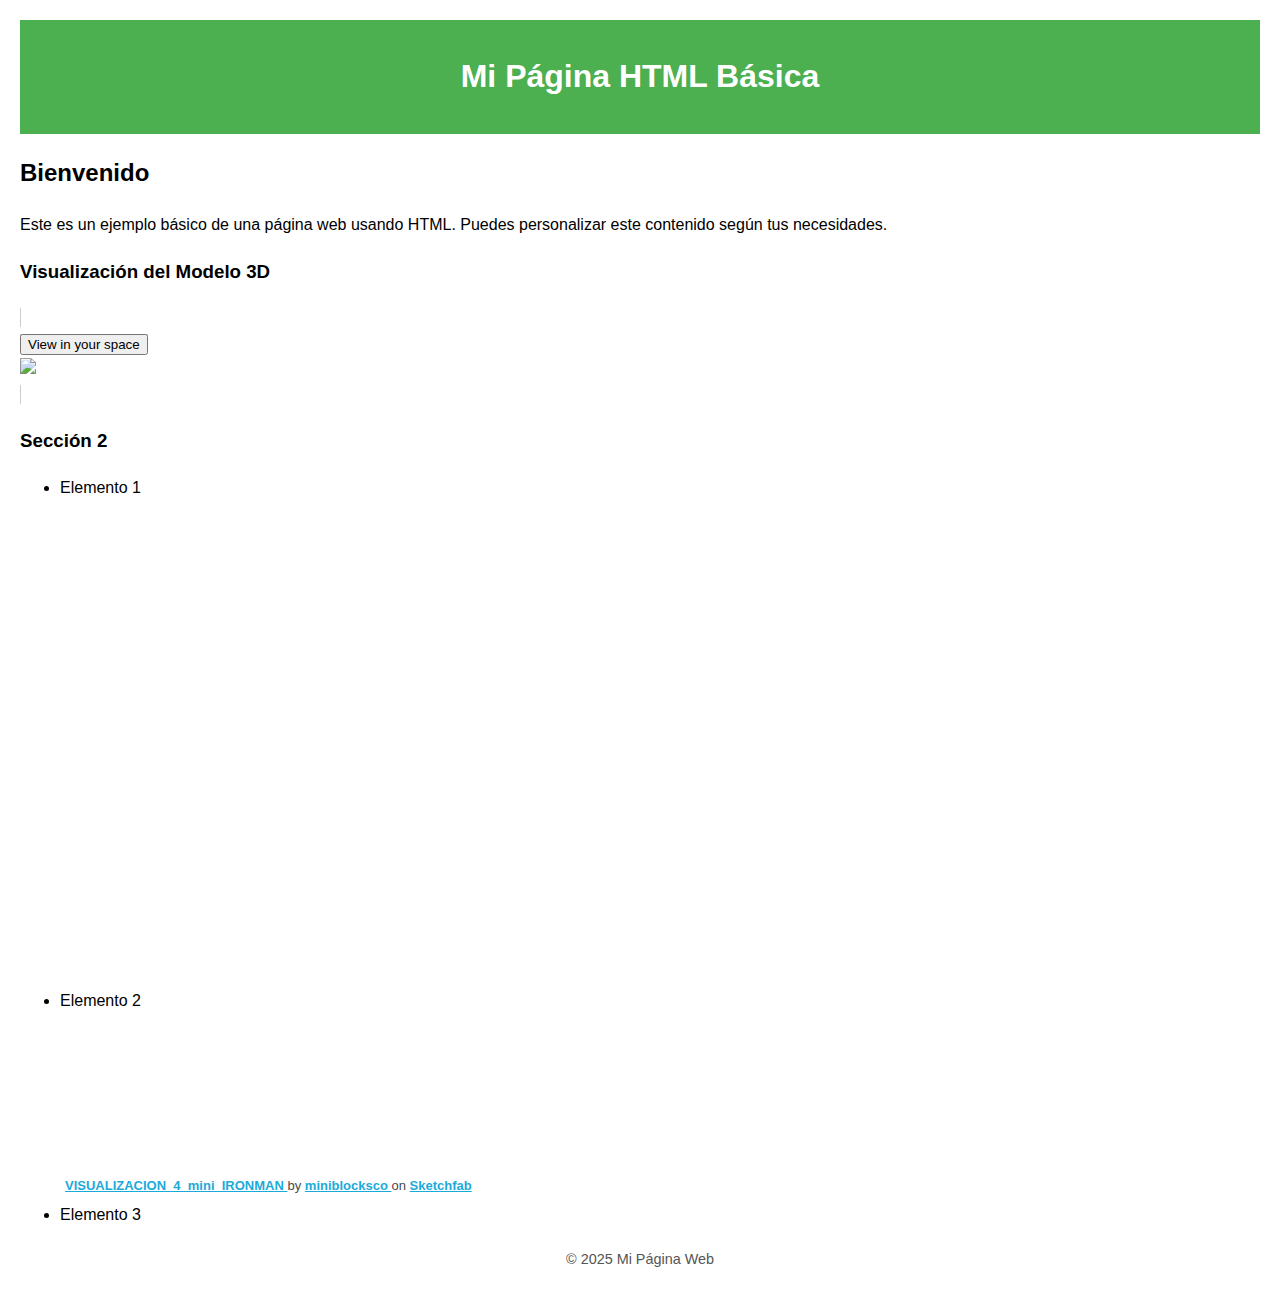
==== index.html @ 23b5477a "Update index.html" ====
<!DOCTYPE html>
<html lang="es">
<head>
    <meta charset="UTF-8">
    <meta name="viewport" content="width=device-width, initial-scale=1.0">
    <title>Documento HTML Básico</title>
    <script type="module" src="https://unpkg.com/@google/model-viewer/dist/model-viewer.min.js"></script>
    <style>
        body {
            font-family: Arial, sans-serif;
            margin: 20px;
            line-height: 1.6;
        }
        header {
            background-color: #4CAF50;
            color: white;
            padding: 10px 0;
            text-align: center;
        }
        footer {
            margin-top: 20px;
            text-align: center;
            font-size: 0.9em;
            color: #555;
        }
        model-viewer {
            width: 100%;
            height: 500px;
            background-color: #f0f0f0;
            border: 1px solid #ccc;
            border-radius: 10px;
        }
    </style>
</head>
<body>
    <header>
        <h1>Mi Página HTML Básica</h1>
    </header>

    <main>
        <h2>Bienvenido</h2>
        <p>Este es un ejemplo básico de una página web usando HTML. Puedes personalizar este contenido según tus necesidades.</p>

        <section>
            <h3>Visualización del Modelo 3D</h3>
<model-viewer src="mini_ironman.glb" ar ar-modes="webxr scene-viewer quick-look" camera-controls tone-mapping="neutral" poster="poster.webp" shadow-intensity="1">
    <div class="progress-bar hide" slot="progress-bar">
        <div class="update-bar"></div>
    </div>
    <button slot="ar-button" id="ar-button">
        View in your space
    </button>
    <div id="ar-prompt">
        <img src="https://modelviewer.dev/shared-assets/icons/hand.png">
    </div>
</model-viewer>
<script type="module" src="https://ajax.googleapis.com/ajax/libs/model-viewer/4.0.0/model-viewer.min.js"></script>
        </section>

        <section>
            <h3>Sección 2</h3>
            <ul>
                <li>Elemento 1</li>
                <iframe src="https://unal4217.autodesk360.com/shares/public/SH30dd5QT870c25f12fc5afe9123d6fda4a7?mode=embed" width="640" height="480" allowfullscreen="true" webkitallowfullscreen="true" mozallowfullscreen="true"  frameborder="0"></iframe>
                <li>Elemento 2</li>
                <div class="sketchfab-embed-wrapper"> <iframe title="VISUALIZACION_4_mini_IRONMAN" frameborder="0" allowfullscreen mozallowfullscreen="true" webkitallowfullscreen="true" allow="autoplay; fullscreen; xr-spatial-tracking" xr-spatial-tracking execution-while-out-of-viewport execution-while-not-rendered web-share src="https://sketchfab.com/models/9cd76f59a42b475c8f33a51527036eae/embed"> </iframe> <p style="font-size: 13px; font-weight: normal; margin: 5px; color: #4A4A4A;"> <a href="https://sketchfab.com/3d-models/visualizacion-4-mini-ironman-9cd76f59a42b475c8f33a51527036eae?utm_medium=embed&utm_campaign=share-popup&utm_content=9cd76f59a42b475c8f33a51527036eae" target="_blank" rel="nofollow" style="font-weight: bold; color: #1CAAD9;"> VISUALIZACION_4_mini_IRONMAN </a> by <a href="https://sketchfab.com/miniblocksco?utm_medium=embed&utm_campaign=share-popup&utm_content=9cd76f59a42b475c8f33a51527036eae" target="_blank" rel="nofollow" style="font-weight: bold; color: #1CAAD9;"> miniblocksco </a> on <a href="https://sketchfab.com?utm_medium=embed&utm_campaign=share-popup&utm_content=9cd76f59a42b475c8f33a51527036eae" target="_blank" rel="nofollow" style="font-weight: bold; color: #1CAAD9;">Sketchfab</a></p></div>
                <li>Elemento 3</li>
            </ul>
        </section>
    </main>

    <footer>
        <p>&copy; 2025 Mi Página Web</p>
    </footer>
</body>
</html>
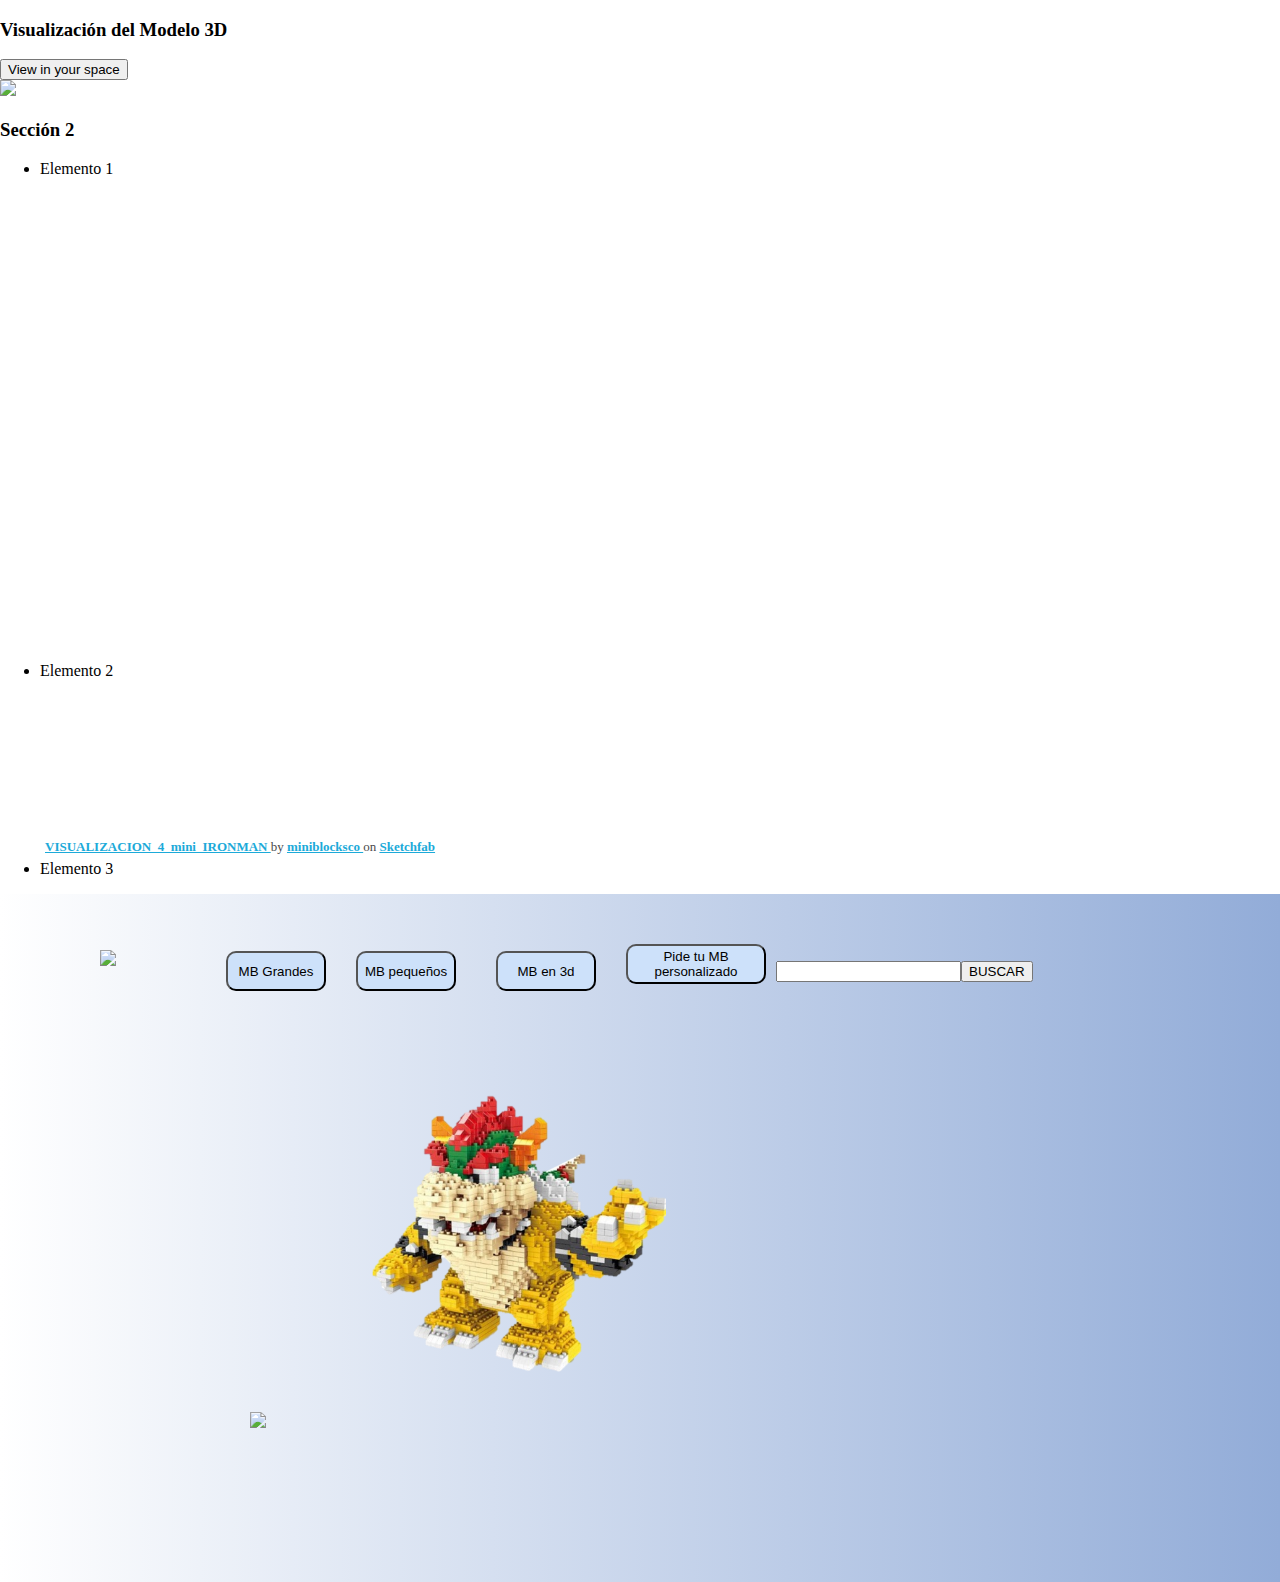
==== commit 9592f66c: "Add files via upload" ====
--- a/index.html
+++ b/index.html
@@ -1,76 +1,38 @@
-<!DOCTYPE html>
-<html lang="es">
-<head>
-    <meta charset="UTF-8">
-    <meta name="viewport" content="width=device-width, initial-scale=1.0">
-    <title>Documento HTML Básico</title>
-    <script type="module" src="https://unpkg.com/@google/model-viewer/dist/model-viewer.min.js"></script>
-    <style>
-        body {
-            font-family: Arial, sans-serif;
-            margin: 20px;
-            line-height: 1.6;
-        }
-        header {
-            background-color: #4CAF50;
-            color: white;
-            padding: 10px 0;
-            text-align: center;
-        }
-        footer {
-            margin-top: 20px;
-            text-align: center;
-            font-size: 0.9em;
-            color: #555;
-        }
-        model-viewer {
-            width: 100%;
-            height: 500px;
-            background-color: #f0f0f0;
-            border: 1px solid #ccc;
-            border-radius: 10px;
-        }
-    </style>
-</head>
-<body>
-    <header>
-        <h1>Mi Página HTML Básica</h1>
-    </header>
-
-    <main>
-        <h2>Bienvenido</h2>
-        <p>Este es un ejemplo básico de una página web usando HTML. Puedes personalizar este contenido según tus necesidades.</p>
-
-        <section>
-            <h3>Visualización del Modelo 3D</h3>
-<model-viewer src="mini_ironman.glb" ar ar-modes="webxr scene-viewer quick-look" camera-controls tone-mapping="neutral" poster="poster.webp" shadow-intensity="1">
-    <div class="progress-bar hide" slot="progress-bar">
-        <div class="update-bar"></div>
-    </div>
-    <button slot="ar-button" id="ar-button">
-        View in your space
-    </button>
-    <div id="ar-prompt">
-        <img src="https://modelviewer.dev/shared-assets/icons/hand.png">
-    </div>
-</model-viewer>
-<script type="module" src="https://ajax.googleapis.com/ajax/libs/model-viewer/4.0.0/model-viewer.min.js"></script>
-        </section>
-
-        <section>
-            <h3>Sección 2</h3>
-            <ul>
-                <li>Elemento 1</li>
-                <iframe src="https://unal4217.autodesk360.com/shares/public/SH30dd5QT870c25f12fc5afe9123d6fda4a7?mode=embed" width="640" height="480" allowfullscreen="true" webkitallowfullscreen="true" mozallowfullscreen="true"  frameborder="0"></iframe>
-                <li>Elemento 2</li>
-                <div class="sketchfab-embed-wrapper"> <iframe title="VISUALIZACION_4_mini_IRONMAN" frameborder="0" allowfullscreen mozallowfullscreen="true" webkitallowfullscreen="true" allow="autoplay; fullscreen; xr-spatial-tracking" xr-spatial-tracking execution-while-out-of-viewport execution-while-not-rendered web-share src="https://sketchfab.com/models/9cd76f59a42b475c8f33a51527036eae/embed"> </iframe> <p style="font-size: 13px; font-weight: normal; margin: 5px; color: #4A4A4A;"> <a href="https://sketchfab.com/3d-models/visualizacion-4-mini-ironman-9cd76f59a42b475c8f33a51527036eae?utm_medium=embed&utm_campaign=share-popup&utm_content=9cd76f59a42b475c8f33a51527036eae" target="_blank" rel="nofollow" style="font-weight: bold; color: #1CAAD9;"> VISUALIZACION_4_mini_IRONMAN </a> by <a href="https://sketchfab.com/miniblocksco?utm_medium=embed&utm_campaign=share-popup&utm_content=9cd76f59a42b475c8f33a51527036eae" target="_blank" rel="nofollow" style="font-weight: bold; color: #1CAAD9;"> miniblocksco </a> on <a href="https://sketchfab.com?utm_medium=embed&utm_campaign=share-popup&utm_content=9cd76f59a42b475c8f33a51527036eae" target="_blank" rel="nofollow" style="font-weight: bold; color: #1CAAD9;">Sketchfab</a></p></div>
-                <li>Elemento 3</li>
-            </ul>
-        </section>
-    </main>
-
-    <footer>
-        <p>&copy; 2025 Mi Página Web</p>
-    </footer>
-</body>
-</html>
+<!DOCTYPE html>
+<html lang="">
+<head>
+        <section>
+            <h3>Visualización del Modelo 3D</h3>
+<model-viewer src="mini_ironman.glb" ar ar-modes="webxr scene-viewer quick-look" camera-controls tone-mapping="neutral" poster="poster.webp" shadow-intensity="1">
+    <div class="progress-bar hide" slot="progress-bar">
+        <div class="update-bar"></div>
+    </div>
+    <button slot="ar-button" id="ar-button">
+        View in your space
+    </button>
+    <div id="ar-prompt">
+        <img src="https://modelviewer.dev/shared-assets/icons/hand.png">
+    </div>
+</model-viewer>
+<script type="module" src="https://ajax.googleapis.com/ajax/libs/model-viewer/4.0.0/model-viewer.min.js"></script>
+        </section>
+        <section>
+            <h3>Sección 2</h3>
+            <ul>
+                <li>Elemento 1</li>
+                <iframe src="https://unal4217.autodesk360.com/shares/public/SH30dd5QT870c25f12fc5afe9123d6fda4a7?mode=embed" width="640" height="480" allowfullscreen="true" webkitallowfullscreen="true" mozallowfullscreen="true"  frameborder="0"></iframe>
+                <li>Elemento 2</li>
+                <div class="sketchfab-embed-wrapper"> <iframe title="VISUALIZACION_4_mini_IRONMAN" frameborder="0" allowfullscreen mozallowfullscreen="true" webkitallowfullscreen="true" allow="autoplay; fullscreen; xr-spatial-tracking" xr-spatial-tracking execution-while-out-of-viewport execution-while-not-rendered web-share src="https://sketchfab.com/models/9cd76f59a42b475c8f33a51527036eae/embed"> </iframe> <p style="font-size: 13px; font-weight: normal; margin: 5px; color: #4A4A4A;"> <a href="https://sketchfab.com/3d-models/visualizacion-4-mini-ironman-9cd76f59a42b475c8f33a51527036eae?utm_medium=embed&utm_campaign=share-popup&utm_content=9cd76f59a42b475c8f33a51527036eae" target="_blank" rel="nofollow" style="font-weight: bold; color: #1CAAD9;"> VISUALIZACION_4_mini_IRONMAN </a> by <a href="https://sketchfab.com/miniblocksco?utm_medium=embed&utm_campaign=share-popup&utm_content=9cd76f59a42b475c8f33a51527036eae" target="_blank" rel="nofollow" style="font-weight: bold; color: #1CAAD9;"> miniblocksco </a> on <a href="https://sketchfab.com?utm_medium=embed&utm_campaign=share-popup&utm_content=9cd76f59a42b475c8f33a51527036eae" target="_blank" rel="nofollow" style="font-weight: bold; color: #1CAAD9;">Sketchfab</a></p></div>
+                <li>Elemento 3</li>
+            </ul>
+        </section>
+<meta charset="UTF-8">
+<link rel="stylesheet" href="/css/index-4bcd97ca2efc8ea4442b3a8b0c63d0b7030fd397c04acec9cf5d036a70a501f3.css" />
+
+
+
+
+
+<link href="https://fonts.googleapis.com" rel="preconnect" ><link href="https://fonts.gstatic.com" rel="preconnect" crossorigin ></head>
+<body id="iikm"><div id="izacf"><img id="i5eev" src="/assets/LogoLinis.png"/><button type="button" id="i379n">MB Grandes</button><button type="button" id="izrgb">MB pequeños</button><button type="button" id="i2krc">MB en 3d</button><button type="button" id="i9erb">Pide tu MB personalizado</button><input type="text" id="itd1j"/><button type="button" id="iu073">BUSCAR</button></div><div id="il2a2"><img id="i1lxd" src="/assets/GIF 14-10-2023 11-36-10 a. m..gif"/><img id="isk5j" src="/assets/Bowser.png"/><div id="io555"></div></div></body>
+</html>--- a/css/index-4bcd97ca2efc8ea4442b3a8b0c63d0b7030fd397c04acec9cf5d036a70a501f3.css
+++ b/css/index-4bcd97ca2efc8ea4442b3a8b0c63d0b7030fd397c04acec9cf5d036a70a501f3.css
@@ -0,0 +1 @@
+* { box-sizing: border-box; } body {margin: 0;}#izacf{min-height:100px;background-repeat:repeat;background-position:left top;background-attachment:scroll;background-size:auto;background-image:linear-gradient(to left, #92acd8 0%, white 100%);}#i5eev{color:black;margin:20px 10px 10px 100px;}#i379n{width:100px;height:40px;margin:50px 20px 50px 100px;font-family:Comic Sans MS, cursive, sans-serif;color:#000000;border-radius:10px;background-repeat:repeat;background-position:left top;background-attachment:scroll;background-size:auto;background-image:linear-gradient(unset 0%, unset 100%);background-image-color:unset;background-image-gradient:unset;background-image-gradient-dir:unset;background-image-gradient-type:unset;background-color:#cde1fa;}#izrgb{width:100px;height:40px;margin:50px 20px 50px 10px;font-family:Comic Sans MS, cursive, sans-serif;color:#000000;border-radius:10px;background-repeat:repeat;background-position:left top;background-attachment:scroll;background-size:auto;background-image:linear-gradient(unset 0%, unset 100%);background-image-color:unset;background-image-gradient:unset;background-image-gradient-dir:unset;background-image-gradient-type:unset;background-color:#cde1fa;}#i2krc{width:100px;height:40px;margin:50px 10px 50px 20px;font-family:Comic Sans MS, cursive, sans-serif;color:#000000;border-radius:10px;background-repeat:repeat;background-position:left top;background-attachment:scroll;background-size:auto;background-image:linear-gradient(unset 0%, unset 100%);background-image-color:unset;background-image-gradient:unset;background-image-gradient-dir:unset;background-image-gradient-type:unset;background-color:#cde1fa;}#i9erb{width:140px;height:40px;margin:50px 10px 50px 20px;font-family:Comic Sans MS, cursive, sans-serif;color:#000000;border-radius:10px;background-repeat:repeat;background-position:left top;background-attachment:scroll;background-size:auto;background-image:linear-gradient(unset 0%, unset 100%);background-image-color:unset;background-image-gradient:unset;background-image-gradient-dir:unset;background-image-gradient-type:unset;background-color:#cde1fa;}#il2a2{min-height:100px;background-repeat:repeat;background-position:left top;background-attachment:scroll;background-size:auto;background-image:linear-gradient(to left, #92acd8 0%, white 100%);}#isk5j{color:black;width:300px;margin:50px 100px 100px 50px;}#i1lxd{color:black;width:200px;margin:50px 50px 50px 250px;}#io555{min-height:100px;}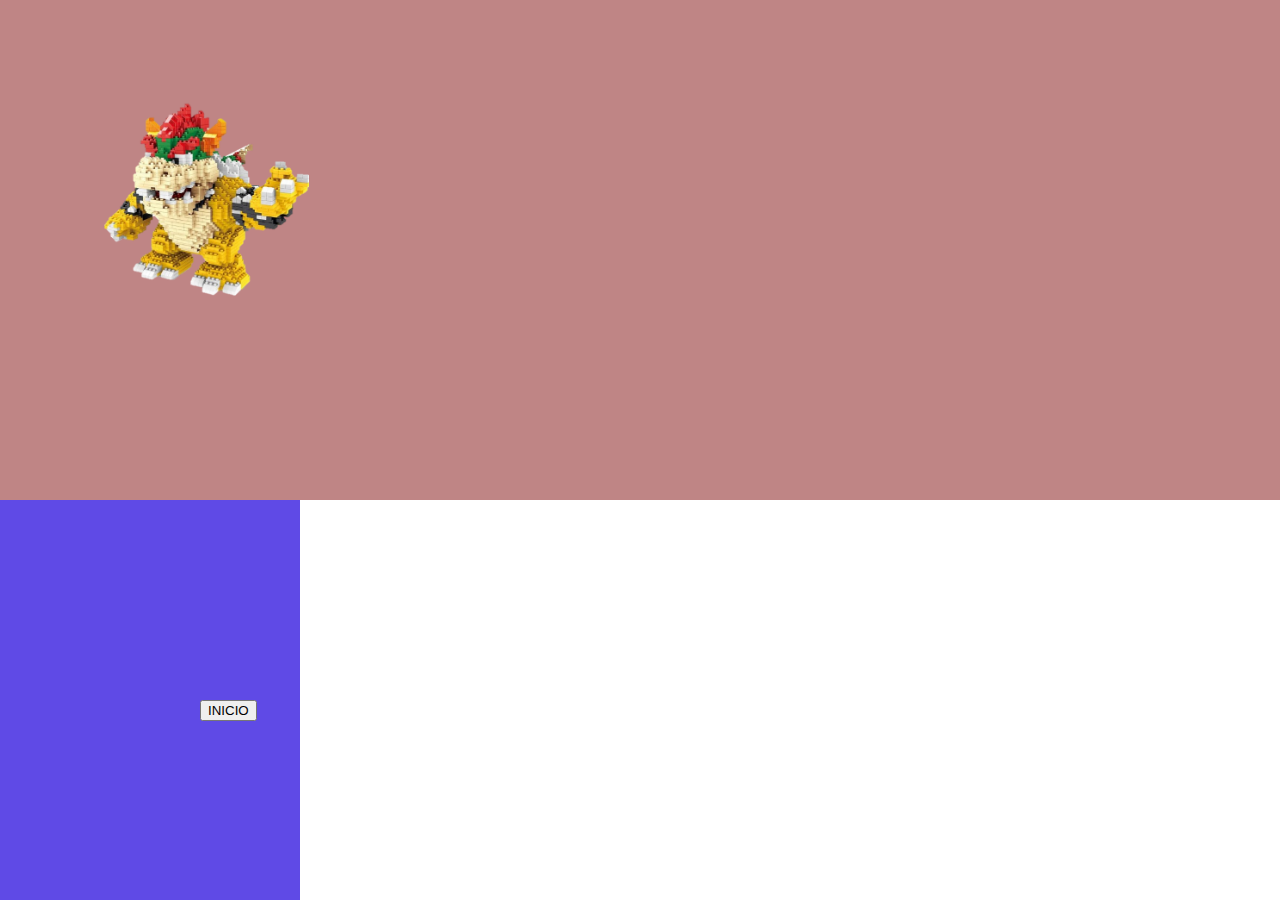
==== commit 24b82519: "Add files via upload" ====
--- a/index.html
+++ b/index.html
@@ -1,38 +1,19 @@
 <!DOCTYPE html>
 <html lang="">
 <head>
-        <section>
-            <h3>Visualización del Modelo 3D</h3>
-<model-viewer src="mini_ironman.glb" ar ar-modes="webxr scene-viewer quick-look" camera-controls tone-mapping="neutral" poster="poster.webp" shadow-intensity="1">
-    <div class="progress-bar hide" slot="progress-bar">
-        <div class="update-bar"></div>
+<meta charset="UTF-8">
+<link rel="stylesheet" href="css/index-16bb28cdd27cbe5500fe3d48039872fff0a7e2841c21580b829e2e32b9949fba.css" />
+
+<link href="https://fonts.googleapis.com" rel="preconnect">
+<link href="https://fonts.gstatic.com" rel="preconnect" crossorigin>
+</head>
+<body id="iwt5">
+    <div id="imyi">
+        <img id="iy6i" src="assets/Bowser.png"/>
+        <button type="button" id="ifzj">Send</button>
     </div>
-    <button slot="ar-button" id="ar-button">
-        View in your space
-    </button>
-    <div id="ar-prompt">
-        <img src="https://modelviewer.dev/shared-assets/icons/hand.png">
+    <div id="i8is">
+        <button type="button" id="irz2p">INICIO</button>
     </div>
-</model-viewer>
-<script type="module" src="https://ajax.googleapis.com/ajax/libs/model-viewer/4.0.0/model-viewer.min.js"></script>
-        </section>
-        <section>
-            <h3>Sección 2</h3>
-            <ul>
-                <li>Elemento 1</li>
-                <iframe src="https://unal4217.autodesk360.com/shares/public/SH30dd5QT870c25f12fc5afe9123d6fda4a7?mode=embed" width="640" height="480" allowfullscreen="true" webkitallowfullscreen="true" mozallowfullscreen="true"  frameborder="0"></iframe>
-                <li>Elemento 2</li>
-                <div class="sketchfab-embed-wrapper"> <iframe title="VISUALIZACION_4_mini_IRONMAN" frameborder="0" allowfullscreen mozallowfullscreen="true" webkitallowfullscreen="true" allow="autoplay; fullscreen; xr-spatial-tracking" xr-spatial-tracking execution-while-out-of-viewport execution-while-not-rendered web-share src="https://sketchfab.com/models/9cd76f59a42b475c8f33a51527036eae/embed"> </iframe> <p style="font-size: 13px; font-weight: normal; margin: 5px; color: #4A4A4A;"> <a href="https://sketchfab.com/3d-models/visualizacion-4-mini-ironman-9cd76f59a42b475c8f33a51527036eae?utm_medium=embed&utm_campaign=share-popup&utm_content=9cd76f59a42b475c8f33a51527036eae" target="_blank" rel="nofollow" style="font-weight: bold; color: #1CAAD9;"> VISUALIZACION_4_mini_IRONMAN </a> by <a href="https://sketchfab.com/miniblocksco?utm_medium=embed&utm_campaign=share-popup&utm_content=9cd76f59a42b475c8f33a51527036eae" target="_blank" rel="nofollow" style="font-weight: bold; color: #1CAAD9;"> miniblocksco </a> on <a href="https://sketchfab.com?utm_medium=embed&utm_campaign=share-popup&utm_content=9cd76f59a42b475c8f33a51527036eae" target="_blank" rel="nofollow" style="font-weight: bold; color: #1CAAD9;">Sketchfab</a></p></div>
-                <li>Elemento 3</li>
-            </ul>
-        </section>
-<meta charset="UTF-8">
-<link rel="stylesheet" href="/css/index-4bcd97ca2efc8ea4442b3a8b0c63d0b7030fd397c04acec9cf5d036a70a501f3.css" />
-
-
-
-
-
-<link href="https://fonts.googleapis.com" rel="preconnect" ><link href="https://fonts.gstatic.com" rel="preconnect" crossorigin ></head>
-<body id="iikm"><div id="izacf"><img id="i5eev" src="/assets/LogoLinis.png"/><button type="button" id="i379n">MB Grandes</button><button type="button" id="izrgb">MB pequeños</button><button type="button" id="i2krc">MB en 3d</button><button type="button" id="i9erb">Pide tu MB personalizado</button><input type="text" id="itd1j"/><button type="button" id="iu073">BUSCAR</button></div><div id="il2a2"><img id="i1lxd" src="/assets/GIF 14-10-2023 11-36-10 a. m..gif"/><img id="isk5j" src="/assets/Bowser.png"/><div id="io555"></div></div></body>
-</html>+</body>
+</html>
--- a/css/index-16bb28cdd27cbe5500fe3d48039872fff0a7e2841c21580b829e2e32b9949fba.css
+++ b/css/index-16bb28cdd27cbe5500fe3d48039872fff0a7e2841c21580b829e2e32b9949fba.css
@@ -0,0 +1 @@
+* { box-sizing: border-box; } body {margin: 0;}#imyi{min-height:100px;height:500px;background-color:#bf8585;}#iy6i{color:black;border-radius:100px 50px 100px 100px;height:200px;top:100px;left:100px;right:100px;position:relative;}#i8is{min-height:100px;background-color:#5f4ae6;width:300px;height:400px;}#irz2p{position:relative;top:200px;left:200px;}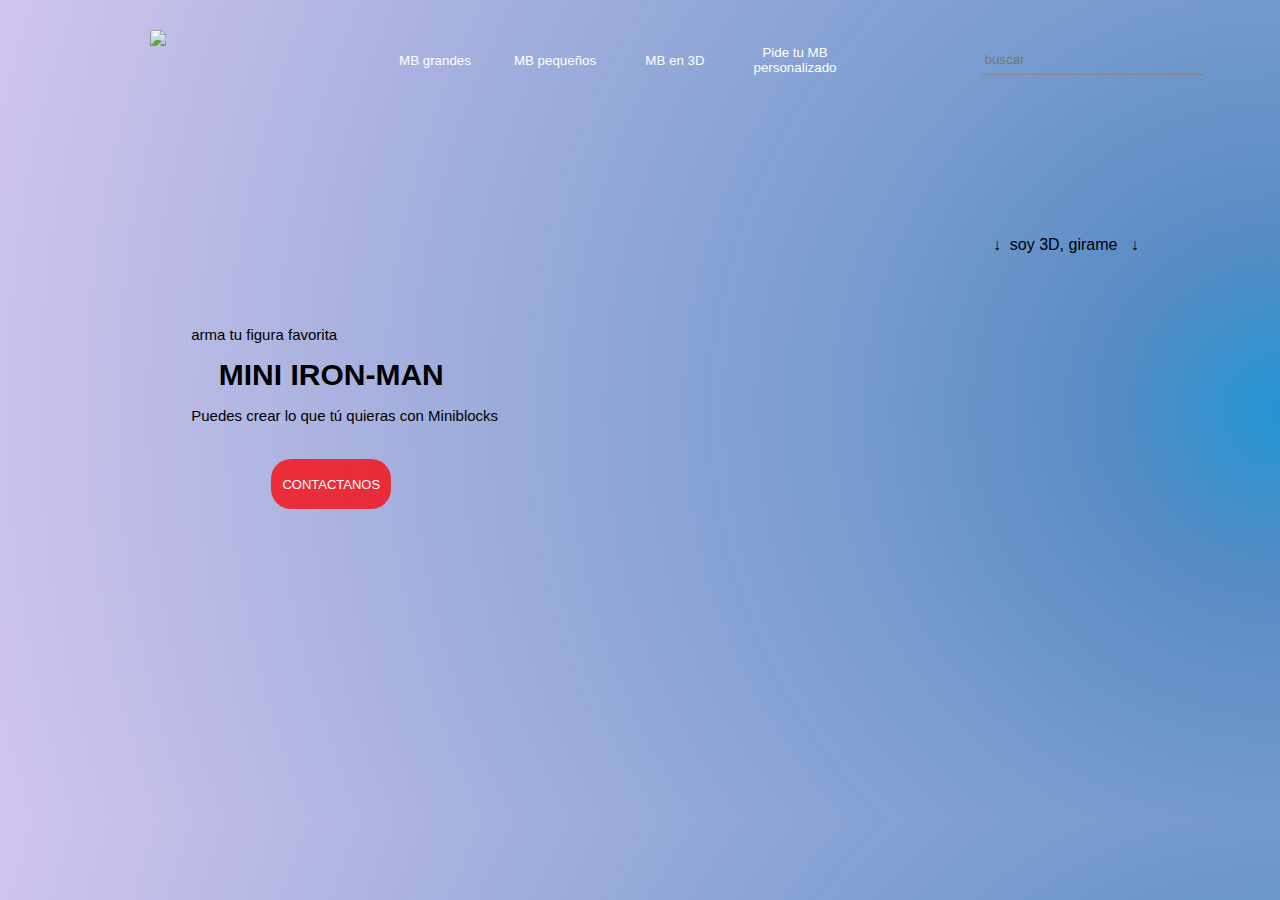
==== commit bc6e6e0d: "Add files via upload" ====
--- a/index.html
+++ b/index.html
@@ -2,18 +2,12 @@
 <html lang="">
 <head>
 <meta charset="UTF-8">
-<link rel="stylesheet" href="css/index-16bb28cdd27cbe5500fe3d48039872fff0a7e2841c21580b829e2e32b9949fba.css" />
+<link rel="stylesheet" href="css/index-6dfbbcf848b9166e481c58c875fd831a676ed528b748fbddd8848f6937a2cf7b.css" />
 
-<link href="https://fonts.googleapis.com" rel="preconnect">
-<link href="https://fonts.gstatic.com" rel="preconnect" crossorigin>
-</head>
-<body id="iwt5">
-    <div id="imyi">
-        <img id="iy6i" src="assets/Bowser.png"/>
-        <button type="button" id="ifzj">Send</button>
-    </div>
-    <div id="i8is">
-        <button type="button" id="irz2p">INICIO</button>
-    </div>
-</body>
-</html>
+
+
+
+
+<link href="https://fonts.googleapis.com" rel="preconnect" ><link href="https://fonts.gstatic.com" rel="preconnect" crossorigin ></head>
+<body id="ipxg"><HEADER id="ip65"><div id="iqsf8"><img id="iw1rz" src="assets/LogoLinis.png"/></div><div id="iy6bv"><button type="button" id="in7b">MB grandes</button><button type="button" id="izryg">MB pequeños</button><button type="button" id="i8g2k">MB en 3D</button><button type="button" id="ils6p">Pide tu MB personalizado</button></div><div id="i6knh"><input type="text" id="ipjg" name="buscar" placeholder="buscar"/></div></HEADER><MAIN id="i3kjz"><DIV id="igp9m" title=""><div id="ie98c"><span id="ifsel">arma tu figura favorita</span></div><span id="iu4ef"><b id="i34wj">MINI IRON-MAN</b></span><div id="iqjes">Puedes crear lo que tú quieras con Miniblocks</div><button type="button" id="izga6">CONTACTANOS</button></DIV><DIV title="" id="ihkzd"><div id="iyyvj">↓  soy 3D, girame   ↓</div><div class="sketchfab-embed-wrapper"> <iframe title="VISUALIZACION_4_mini_IRONMAN" frameborder="0" allowfullscreen mozallowfullscreen="true" webkitallowfullscreen="true" allow="autoplay; fullscreen; xr-spatial-tracking" xr-spatial-tracking execution-while-out-of-viewport execution-while-not-rendered web-share width="480" height="480" src="https://sketchfab.com/models/9cd76f59a42b475c8f33a51527036eae/embed?autostart=1&transparent=1"> </iframe> </div></DIV></MAIN><FOOTER id="ihxhx"></FOOTER></body>
+</html>--- a/css/index-6dfbbcf848b9166e481c58c875fd831a676ed528b748fbddd8848f6937a2cf7b.css
+++ b/css/index-6dfbbcf848b9166e481c58c875fd831a676ed528b748fbddd8848f6937a2cf7b.css
@@ -0,0 +1 @@
+* { box-sizing: border-box; } body {margin: 0;}#ipxg{background-repeat:repeat;background-position:left top;background-attachment:scroll;background-size:auto;background-image:repeating-radial-gradient(circle at right, #2395d1 0%, #588bc4 13%, rgba(114,151,205,0.96) 32%, #d1c5ed 100%);}#ip65{min-height:100px;background-repeat:unset;background-position:unset;background-attachment:unset;background-size:unset;background-image:unset;background-color:transparent;height:120px;display:flex;align-items:center;justify-content:space-evenly;flex-direction:row;align-content:center;background-image-color:unset;background-image-gradient:unset;background-image-gradient-dir:unset;background-image-gradient-type:unset;}#ipjg{height:30px;width:220px;margin:10px 10px 10px 10px;position:relative;background-color:transparent;border:0px solid;border-bottom:1px dotted rgba(120,113,113,0.88);}#in7b{height:50px;width:120px;background-color:transparent;color:#ffffff;border:0px solid;}#iw1rz{color:black;height:100px;padding:20px;top:20px;}#igp9m{min-height:100px;height:500px;width:500px;display:flex;flex-direction:column;align-items:center;align-content:center;justify-content:center;}#izga6{height:50px;width:120px;margin:20px 20px 20px 20px;overflow:auto auto;display:inline;border-radius:20px;background-color:transparent;background-repeat:repeat;background-position:left top;background-attachment:scroll;background-size:auto;background-image:linear-gradient(rgba(255,0,0,0.75) 0%, rgba(255,0,0,0.75) 100%);font-family:Comic Sans MS, cursive, sans-serif;font-size:13px;color:#ffffff;border-bottom:0px solid;border:0px solid;}#in7b:hover{color:#ffffff;font-family:Arial Black, Gadget, sans-serif;}#i3kjz{min-height:600px;display:flex;justify-content:space-around;flex-wrap:wrap;align-items:center;padding:10px 50px 10px 50px;align-content:center;}#i3kjz:hover{height:500px;}#ihkzd{min-height:100px;height:500px;width:500px;flex-direction:column;align-items:center;align-content:center;margin:5px 50px 5px 5px;}#ihxhx{min-height:100px;}#iqsf8{min-height:100px;width:200px;height:120px;display:flex;align-content:center;align-items:center;justify-content:center;}#iy6bv{min-height:100px;width:600px;height:120px;display:flex;align-content:space-between;align-items:center;justify-content:center;}#i6knh{min-height:100px;width:250px;height:120px;display:flex;align-content:center;flex-direction:row;align-items:center;}#ils6p{height:50px;width:120px;background-color:transparent;color:#ffffff;border:0px solid;}#ils6p:hover{color:#ffffff;font-family:Arial Black, Gadget, sans-serif;}#i8g2k{height:50px;width:120px;background-color:transparent;color:#ffffff;border:0px solid;}#i8g2k:hover{color:#ffffff;font-family:Arial Black, Gadget, sans-serif;}#izryg{height:50px;width:120px;background-color:transparent;color:#ffffff;border:0px solid;}#izryg:hover{color:#ffffff;font-family:Arial Black, Gadget, sans-serif;}#ie98c{padding:10px;font-family:Comic Sans MS, cursive, sans-serif;font-size:15px;align-self:flex-start;margin:5px 5px 5px 100px;}#iu4ef{font-family:Comic Sans MS, cursive, sans-serif;font-size:30px;}#iqjes{padding:10px;font-family:Comic Sans MS, cursive, sans-serif;font-size:15px;align-self:flex-start;margin:5px 5px 5px 100px;}#ivwuo{position:fixed;}.sketchfab-embed-wrapper{width:350px;height:350px;}#iyyvj{padding:10px;font-family:Comic Sans MS, cursive, sans-serif;display:flex;justify-content:flex-end;}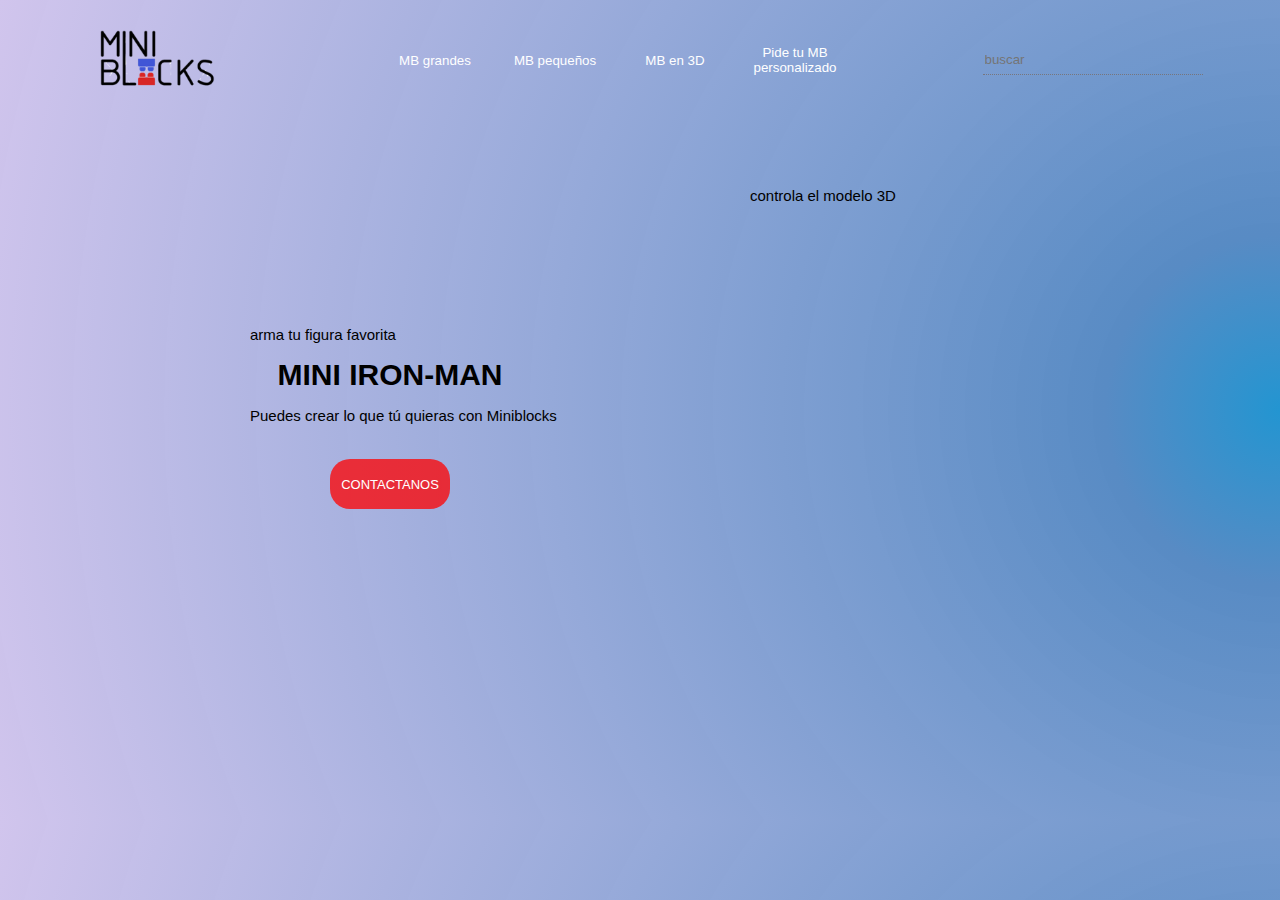
==== commit ed4a2d0e: "Add files via upload" ====
--- a/index.html
+++ b/index.html
@@ -1,13 +1,17 @@
-<!DOCTYPE html>
+<!DOCTYPE html> 
 <html lang="">
 <head>
 <meta charset="UTF-8">
-<link rel="stylesheet" href="css/index-6dfbbcf848b9166e481c58c875fd831a676ed528b748fbddd8848f6937a2cf7b.css" />
-
-
-
-
-
+<script>
+  document.addEventListener("DOMContentLoaded", function() {
+    if (/Mobi|Android|iPhone|iPad|iPod/i.test(navigator.userAgent)) {
+      window.location.href = "mobile.html";
+    }
+  });
+</script>
+<style>
+* { box-sizing: border-box; } body {margin: 0;}#ipxg{background-repeat:repeat;background-position:left top;background-attachment:scroll;background-size:auto;background-image:repeating-radial-gradient(circle at right, #2395d1 0%, #588bc4 13%, rgba(114,151,205,0.96) 32%, #d1c5ed 100%);}#ip65{min-height:100px;background-repeat:unset;background-position:unset;background-attachment:unset;background-size:unset;background-image:unset;background-color:transparent;height:120px;display:flex;align-items:center;justify-content:space-evenly;flex-direction:row;align-content:center;background-image-color:unset;background-image-gradient:unset;background-image-gradient-dir:unset;background-image-gradient-type:unset;}#ipjg{height:30px;width:220px;margin:10px 10px 10px 10px;position:relative;background-color:transparent;border:0px solid;border-bottom:1px dotted rgba(120,113,113,0.88);}#in7b{height:50px;width:120px;background-color:transparent;color:#ffffff;border:0px solid;}#iw1rz{color:black;height:100px;padding:20px;top:20px;}#igp9m{min-height:100px;height:500px;width:500px;display:flex;flex-direction:column;align-items:center;align-content:center;justify-content:center;}#izga6{height:50px;width:120px;margin:20px 20px 20px 20px;overflow:auto auto;display:inline;border-radius:20px;background-color:transparent;background-repeat:repeat;background-position:left top;background-attachment:scroll;background-size:auto;background-image:linear-gradient(rgba(255,0,0,0.75) 0%, rgba(255,0,0,0.75) 100%);font-family:Comic Sans MS, cursive, sans-serif;font-size:13px;color:#ffffff;border-bottom:0px solid;border:0px solid;}#in7b:hover{color:#ffffff;font-family:Arial Black, Gadget, sans-serif;}#i3kjz{min-height:600px;display:flex;justify-content:center;flex-wrap:wrap;align-items:center;padding:10px 50px 10px 50px;align-content:center;}#i3kjz:hover{height:500px;}#ihxhx{min-height:100px;}#iqsf8{min-height:100px;width:200px;height:120px;display:flex;align-content:center;align-items:center;justify-content:center;}#iy6bv{min-height:100px;width:600px;height:120px;display:flex;align-content:space-between;align-items:center;justify-content:center;}#i6knh{min-height:100px;width:250px;height:120px;display:flex;align-content:center;flex-direction:row;align-items:center;}#ils6p{height:50px;width:120px;background-color:transparent;color:#ffffff;border:0px solid;}#ils6p:hover{color:#ffffff;font-family:Arial Black, Gadget, sans-serif;}#i8g2k{height:50px;width:120px;background-color:transparent;color:#ffffff;border:0px solid;}#i8g2k:hover{color:#ffffff;font-family:Arial Black, Gadget, sans-serif;}#izryg{height:50px;width:120px;background-color:transparent;color:#ffffff;border:0px solid;}#izryg:hover{color:#ffffff;font-family:Arial Black, Gadget, sans-serif;}#ie98c{padding:10px;font-family:Comic Sans MS, cursive, sans-serif;font-size:15px;align-self:flex-start;margin:5px 5px 5px 100px;}#iu4ef{font-family:Comic Sans MS, cursive, sans-serif;font-size:30px;}#iqjes{padding:10px;font-family:Comic Sans MS, cursive, sans-serif;font-size:15px;align-self:flex-start;margin:5px 5px 5px 100px;}.sketchfab-embed-wrapper{width:500px;height:450px;display:flex;position:relative;justify-content:center;}body{font-family:Arial, sans-serif;text-align:center;}.side-menu button{display:block;width:100%;padding-top:15px;padding-right:15px;padding-bottom:15px;padding-left:15px;text-align:left;background-image:none;background-position-x:initial;background-position-y:initial;background-size:initial;background-repeat:initial;background-attachment:initial;background-origin:initial;background-clip:initial;background-color:initial;border-top-width:initial;border-right-width:initial;border-bottom-width:initial;border-left-width:initial;border-top-style:none;border-right-style:none;border-bottom-style:none;border-left-style:none;border-top-color:initial;border-right-color:initial;border-bottom-color:initial;border-left-color:initial;border-image-source:initial;border-image-slice:initial;border-image-width:initial;border-image-outset:initial;border-image-repeat:initial;color:white;font-size:18px;cursor:pointer;}#ijw6r{padding:10px;font-family:Comic Sans MS, cursive, sans-serif;font-size:15px;align-self:flex-start;margin:5px 5px 5px 100px;}#ivzof{min-height:100px;height:500px;width:500px;display:flex;flex-direction:column;align-items:center;align-content:center;justify-content:center;}#i96g2{width:450px;}@media (max-width: 480px){.sketchfab-embed-wrapper{width:300px;height:300px;align-items:center;align-content:center;}}
+</style>
 <link href="https://fonts.googleapis.com" rel="preconnect" ><link href="https://fonts.gstatic.com" rel="preconnect" crossorigin ></head>
-<body id="ipxg"><HEADER id="ip65"><div id="iqsf8"><img id="iw1rz" src="assets/LogoLinis.png"/></div><div id="iy6bv"><button type="button" id="in7b">MB grandes</button><button type="button" id="izryg">MB pequeños</button><button type="button" id="i8g2k">MB en 3D</button><button type="button" id="ils6p">Pide tu MB personalizado</button></div><div id="i6knh"><input type="text" id="ipjg" name="buscar" placeholder="buscar"/></div></HEADER><MAIN id="i3kjz"><DIV id="igp9m" title=""><div id="ie98c"><span id="ifsel">arma tu figura favorita</span></div><span id="iu4ef"><b id="i34wj">MINI IRON-MAN</b></span><div id="iqjes">Puedes crear lo que tú quieras con Miniblocks</div><button type="button" id="izga6">CONTACTANOS</button></DIV><DIV title="" id="ihkzd"><div id="iyyvj">↓  soy 3D, girame   ↓</div><div class="sketchfab-embed-wrapper"> <iframe title="VISUALIZACION_4_mini_IRONMAN" frameborder="0" allowfullscreen mozallowfullscreen="true" webkitallowfullscreen="true" allow="autoplay; fullscreen; xr-spatial-tracking" xr-spatial-tracking execution-while-out-of-viewport execution-while-not-rendered web-share width="480" height="480" src="https://sketchfab.com/models/9cd76f59a42b475c8f33a51527036eae/embed?autostart=1&transparent=1"> </iframe> </div></DIV></MAIN><FOOTER id="ihxhx"></FOOTER></body>
-</html>+<body id="ipxg"><HEADER id="ip65"><div id="iqsf8"><img id="iw1rz" src="assets/LogoLinis.png"/></div><div id="iy6bv"><button type="button" id="in7b">MB grandes</button><button type="button" id="izryg">MB pequeños</button><button type="button" id="i8g2k">MB en 3D</button><button type="button" id="ils6p">Pide tu MB personalizado</button></div><div id="i6knh"><input type="text" id="ipjg" name="buscar" placeholder="buscar"/></div></HEADER><MAIN id="i3kjz"><DIV id="igp9m" title=""><div id="ie98c"><span id="ifsel">arma tu figura favorita</span></div><span id="iu4ef"><b id="i34wj">MINI IRON-MAN</b></span><div id="iqjes">Puedes crear lo que tú quieras con Miniblocks</div><button type="button" id="izga6">CONTACTANOS</button></DIV><DIV title="" id="ivzof"><div id="ijw6r">controla el modelo 3D</div><div class="sketchfab-embed-wrapper"> <iframe title="VISUALIZACION_4_mini_IRONMAN" frameborder="0" allowfullscreen mozallowfullscreen="true" webkitallowfullscreen="true" allow="autoplay; fullscreen; xr-spatial-tracking" xr-spatial-tracking execution-while-out-of-viewport execution-while-not-rendered web-share src="https://sketchfab.com/models/9cd76f59a42b475c8f33a51527036eae/embed?autospin=1&autostart=1&camera=0&transparent=1"> </iframe> </div></DIV></MAIN><FOOTER id="ihxhx"></FOOTER></body>
+</html>
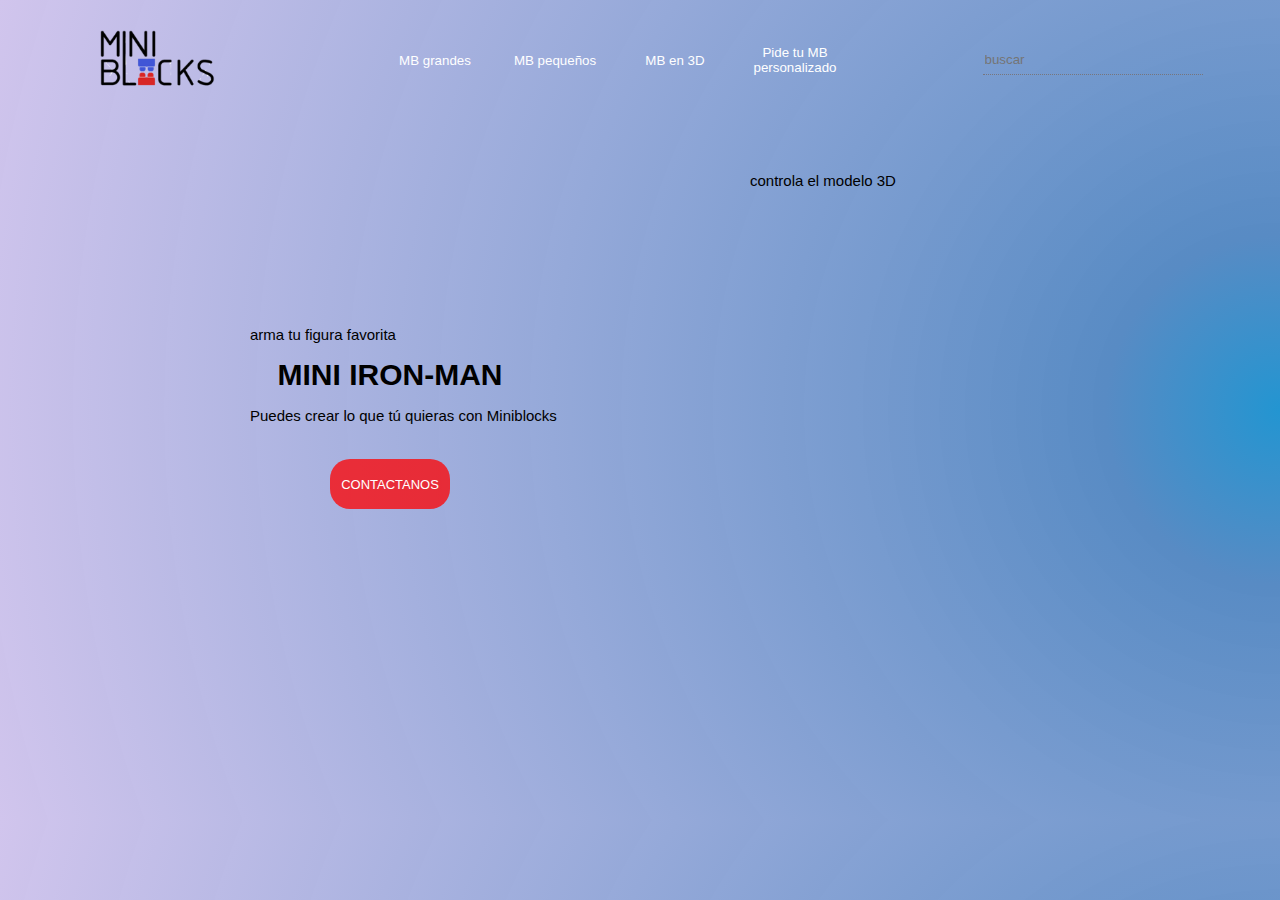
==== commit d310cfb2: "Add files via upload" ====
--- a/index.html
+++ b/index.html
@@ -1,17 +1,17 @@
-<!DOCTYPE html> 
+<!DOCTYPE html>
 <html lang="">
 <head>
 <meta charset="UTF-8">
+<link rel="stylesheet" href="css/index-2a5b84ea3987af55ee9965ea621f31fd11fed6f46a0beb77bae8d0b80f6105dd.css" />
+
 <script>
-  document.addEventListener("DOMContentLoaded", function() {
-    if (/Mobi|Android|iPhone|iPad|iPod/i.test(navigator.userAgent)) {
-      window.location.href = "mobile.html";
-    }
-  });
+    document.addEventListener("DOMContentLoaded", function() {
+      if (/Mobi|Android|iPhone|iPad|iPod/i.test(navigator.userAgent)) {
+        window.location.href = "mobile.html";
+      }
+    });
 </script>
-<style>
-* { box-sizing: border-box; } body {margin: 0;}#ipxg{background-repeat:repeat;background-position:left top;background-attachment:scroll;background-size:auto;background-image:repeating-radial-gradient(circle at right, #2395d1 0%, #588bc4 13%, rgba(114,151,205,0.96) 32%, #d1c5ed 100%);}#ip65{min-height:100px;background-repeat:unset;background-position:unset;background-attachment:unset;background-size:unset;background-image:unset;background-color:transparent;height:120px;display:flex;align-items:center;justify-content:space-evenly;flex-direction:row;align-content:center;background-image-color:unset;background-image-gradient:unset;background-image-gradient-dir:unset;background-image-gradient-type:unset;}#ipjg{height:30px;width:220px;margin:10px 10px 10px 10px;position:relative;background-color:transparent;border:0px solid;border-bottom:1px dotted rgba(120,113,113,0.88);}#in7b{height:50px;width:120px;background-color:transparent;color:#ffffff;border:0px solid;}#iw1rz{color:black;height:100px;padding:20px;top:20px;}#igp9m{min-height:100px;height:500px;width:500px;display:flex;flex-direction:column;align-items:center;align-content:center;justify-content:center;}#izga6{height:50px;width:120px;margin:20px 20px 20px 20px;overflow:auto auto;display:inline;border-radius:20px;background-color:transparent;background-repeat:repeat;background-position:left top;background-attachment:scroll;background-size:auto;background-image:linear-gradient(rgba(255,0,0,0.75) 0%, rgba(255,0,0,0.75) 100%);font-family:Comic Sans MS, cursive, sans-serif;font-size:13px;color:#ffffff;border-bottom:0px solid;border:0px solid;}#in7b:hover{color:#ffffff;font-family:Arial Black, Gadget, sans-serif;}#i3kjz{min-height:600px;display:flex;justify-content:center;flex-wrap:wrap;align-items:center;padding:10px 50px 10px 50px;align-content:center;}#i3kjz:hover{height:500px;}#ihxhx{min-height:100px;}#iqsf8{min-height:100px;width:200px;height:120px;display:flex;align-content:center;align-items:center;justify-content:center;}#iy6bv{min-height:100px;width:600px;height:120px;display:flex;align-content:space-between;align-items:center;justify-content:center;}#i6knh{min-height:100px;width:250px;height:120px;display:flex;align-content:center;flex-direction:row;align-items:center;}#ils6p{height:50px;width:120px;background-color:transparent;color:#ffffff;border:0px solid;}#ils6p:hover{color:#ffffff;font-family:Arial Black, Gadget, sans-serif;}#i8g2k{height:50px;width:120px;background-color:transparent;color:#ffffff;border:0px solid;}#i8g2k:hover{color:#ffffff;font-family:Arial Black, Gadget, sans-serif;}#izryg{height:50px;width:120px;background-color:transparent;color:#ffffff;border:0px solid;}#izryg:hover{color:#ffffff;font-family:Arial Black, Gadget, sans-serif;}#ie98c{padding:10px;font-family:Comic Sans MS, cursive, sans-serif;font-size:15px;align-self:flex-start;margin:5px 5px 5px 100px;}#iu4ef{font-family:Comic Sans MS, cursive, sans-serif;font-size:30px;}#iqjes{padding:10px;font-family:Comic Sans MS, cursive, sans-serif;font-size:15px;align-self:flex-start;margin:5px 5px 5px 100px;}.sketchfab-embed-wrapper{width:500px;height:450px;display:flex;position:relative;justify-content:center;}body{font-family:Arial, sans-serif;text-align:center;}.side-menu button{display:block;width:100%;padding-top:15px;padding-right:15px;padding-bottom:15px;padding-left:15px;text-align:left;background-image:none;background-position-x:initial;background-position-y:initial;background-size:initial;background-repeat:initial;background-attachment:initial;background-origin:initial;background-clip:initial;background-color:initial;border-top-width:initial;border-right-width:initial;border-bottom-width:initial;border-left-width:initial;border-top-style:none;border-right-style:none;border-bottom-style:none;border-left-style:none;border-top-color:initial;border-right-color:initial;border-bottom-color:initial;border-left-color:initial;border-image-source:initial;border-image-slice:initial;border-image-width:initial;border-image-outset:initial;border-image-repeat:initial;color:white;font-size:18px;cursor:pointer;}#ijw6r{padding:10px;font-family:Comic Sans MS, cursive, sans-serif;font-size:15px;align-self:flex-start;margin:5px 5px 5px 100px;}#ivzof{min-height:100px;height:500px;width:500px;display:flex;flex-direction:column;align-items:center;align-content:center;justify-content:center;}#i96g2{width:450px;}@media (max-width: 480px){.sketchfab-embed-wrapper{width:300px;height:300px;align-items:center;align-content:center;}}
-</style>
+
 <link href="https://fonts.googleapis.com" rel="preconnect" ><link href="https://fonts.gstatic.com" rel="preconnect" crossorigin ></head>
 <body id="ipxg"><HEADER id="ip65"><div id="iqsf8"><img id="iw1rz" src="assets/LogoLinis.png"/></div><div id="iy6bv"><button type="button" id="in7b">MB grandes</button><button type="button" id="izryg">MB pequeños</button><button type="button" id="i8g2k">MB en 3D</button><button type="button" id="ils6p">Pide tu MB personalizado</button></div><div id="i6knh"><input type="text" id="ipjg" name="buscar" placeholder="buscar"/></div></HEADER><MAIN id="i3kjz"><DIV id="igp9m" title=""><div id="ie98c"><span id="ifsel">arma tu figura favorita</span></div><span id="iu4ef"><b id="i34wj">MINI IRON-MAN</b></span><div id="iqjes">Puedes crear lo que tú quieras con Miniblocks</div><button type="button" id="izga6">CONTACTANOS</button></DIV><DIV title="" id="ivzof"><div id="ijw6r">controla el modelo 3D</div><div class="sketchfab-embed-wrapper"> <iframe title="VISUALIZACION_4_mini_IRONMAN" frameborder="0" allowfullscreen mozallowfullscreen="true" webkitallowfullscreen="true" allow="autoplay; fullscreen; xr-spatial-tracking" xr-spatial-tracking execution-while-out-of-viewport execution-while-not-rendered web-share src="https://sketchfab.com/models/9cd76f59a42b475c8f33a51527036eae/embed?autospin=1&autostart=1&camera=0&transparent=1"> </iframe> </div></DIV></MAIN><FOOTER id="ihxhx"></FOOTER></body>
-</html>
+</html>--- a/css/index-2a5b84ea3987af55ee9965ea621f31fd11fed6f46a0beb77bae8d0b80f6105dd.css
+++ b/css/index-2a5b84ea3987af55ee9965ea621f31fd11fed6f46a0beb77bae8d0b80f6105dd.css
@@ -0,0 +1 @@
+* { box-sizing: border-box; } body {margin: 0;}#ipxg{background-repeat:repeat;background-position:left top;background-attachment:scroll;background-size:auto;background-image:repeating-radial-gradient(circle at right, #2395d1 0%, #588bc4 13%, rgba(114,151,205,0.96) 32%, #d1c5ed 100%);}#ip65{min-height:100px;background-repeat:unset;background-position:unset;background-attachment:unset;background-size:unset;background-image:unset;background-color:transparent;height:120px;display:flex;align-items:center;justify-content:space-evenly;flex-direction:row;align-content:center;background-image-color:unset;background-image-gradient:unset;background-image-gradient-dir:unset;background-image-gradient-type:unset;}#ipjg{height:30px;width:220px;margin:10px 10px 10px 10px;position:relative;background-color:transparent;border:0px solid;border-bottom:1px dotted rgba(120,113,113,0.88);}#in7b{height:50px;width:120px;background-color:transparent;color:#ffffff;border:0px solid;}#iw1rz{color:black;height:100px;padding:20px;top:20px;}#igp9m{min-height:100px;height:500px;width:500px;display:flex;flex-direction:column;align-items:center;align-content:center;justify-content:center;}#izga6{height:50px;width:120px;margin:20px 20px 20px 20px;overflow:auto auto;display:inline;border-radius:20px;background-color:transparent;background-repeat:repeat;background-position:left top;background-attachment:scroll;background-size:auto;background-image:linear-gradient(rgba(255,0,0,0.75) 0%, rgba(255,0,0,0.75) 100%);font-family:Comic Sans MS, cursive, sans-serif;font-size:13px;color:#ffffff;border-bottom:0px solid;border:0px solid;}#in7b:hover{color:#ffffff;font-family:Arial Black, Gadget, sans-serif;}#i3kjz{min-height:600px;display:flex;justify-content:center;flex-wrap:wrap;align-items:center;padding:10px 50px 10px 50px;align-content:center;}#i3kjz:hover{height:500px;}#ihxhx{min-height:100px;}#iqsf8{min-height:100px;width:200px;height:120px;display:flex;align-content:center;align-items:center;justify-content:center;}#iy6bv{min-height:100px;width:600px;height:120px;display:flex;align-content:space-between;align-items:center;justify-content:center;}#i6knh{min-height:100px;width:250px;height:120px;display:flex;align-content:center;flex-direction:row;align-items:center;}#ils6p{height:50px;width:120px;background-color:transparent;color:#ffffff;border:0px solid;}#ils6p:hover{color:#ffffff;font-family:Arial Black, Gadget, sans-serif;}#i8g2k{height:50px;width:120px;background-color:transparent;color:#ffffff;border:0px solid;}#i8g2k:hover{color:#ffffff;font-family:Arial Black, Gadget, sans-serif;}#izryg{height:50px;width:120px;background-color:transparent;color:#ffffff;border:0px solid;}#izryg:hover{color:#ffffff;font-family:Arial Black, Gadget, sans-serif;}#ie98c{padding:10px;font-family:Comic Sans MS, cursive, sans-serif;font-size:15px;align-self:flex-start;margin:5px 5px 5px 100px;}#iu4ef{font-family:Comic Sans MS, cursive, sans-serif;font-size:30px;}#iqjes{padding:10px;font-family:Comic Sans MS, cursive, sans-serif;font-size:15px;align-self:flex-start;margin:5px 5px 5px 100px;}.sketchfab-embed-wrapper{display:flex;justify-content:center;min-width:600px;min-height:480px;align-content:stretch;align-items:stretch;}body{font-family:Arial, sans-serif;text-align:center;}.side-menu button{display:block;width:100%;padding-top:15px;padding-right:15px;padding-bottom:15px;padding-left:15px;text-align:left;background-image:none;background-position-x:initial;background-position-y:initial;background-size:initial;background-repeat:initial;background-attachment:initial;background-origin:initial;background-clip:initial;background-color:initial;border-top-width:initial;border-right-width:initial;border-bottom-width:initial;border-left-width:initial;border-top-style:none;border-right-style:none;border-bottom-style:none;border-left-style:none;border-top-color:initial;border-right-color:initial;border-bottom-color:initial;border-left-color:initial;border-image-source:initial;border-image-slice:initial;border-image-width:initial;border-image-outset:initial;border-image-repeat:initial;color:white;font-size:18px;cursor:pointer;}#ijw6r{padding:10px;font-family:Comic Sans MS, cursive, sans-serif;font-size:15px;align-self:flex-start;margin:5px 5px 5px 100px;}#ivzof{min-height:100px;height:500px;width:500px;display:flex;flex-direction:column;align-items:center;align-content:center;justify-content:center;}#i96g2{width:450px;}@media (max-width: 768px){.sketchfab-embed-wrapper{align-content:center;align-items:stretch;}}@media (max-width: 480px){.sketchfab-embed-wrapper{width:300px;height:300px;align-items:center;align-content:center;}}